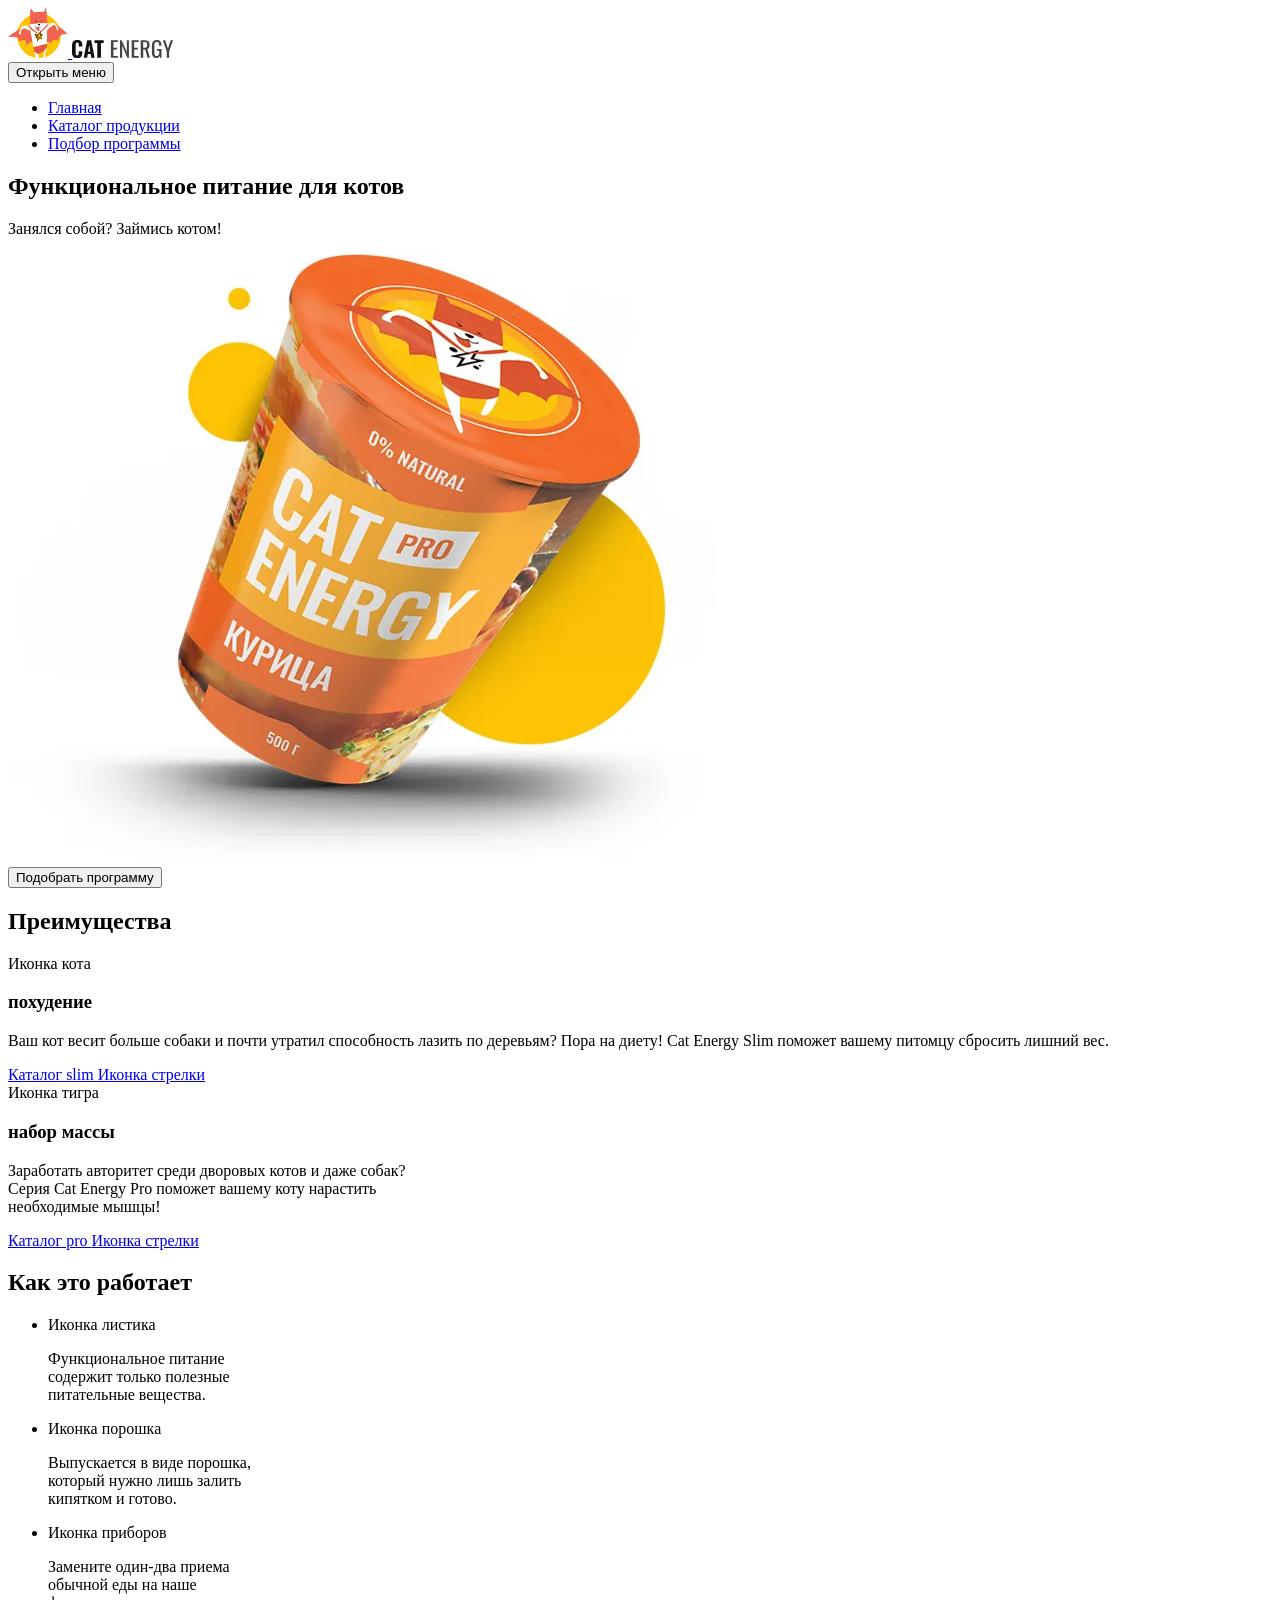
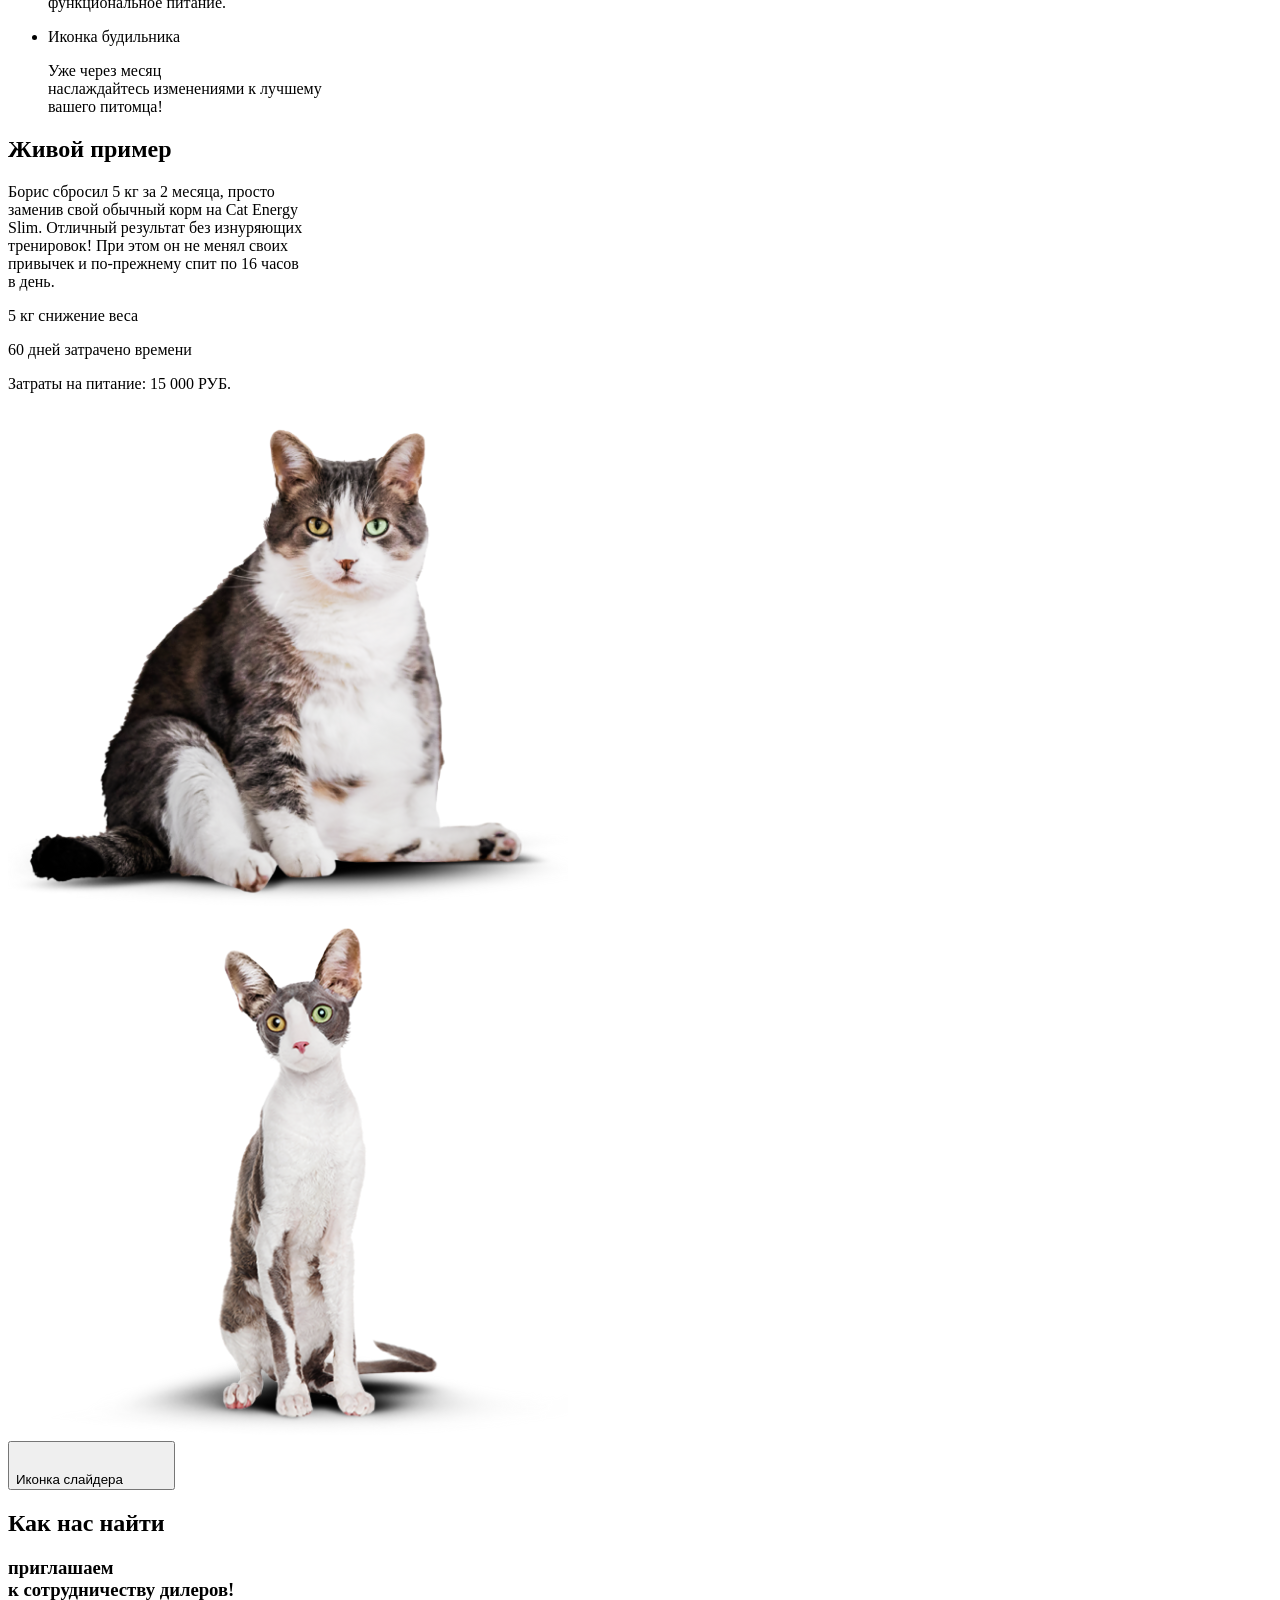
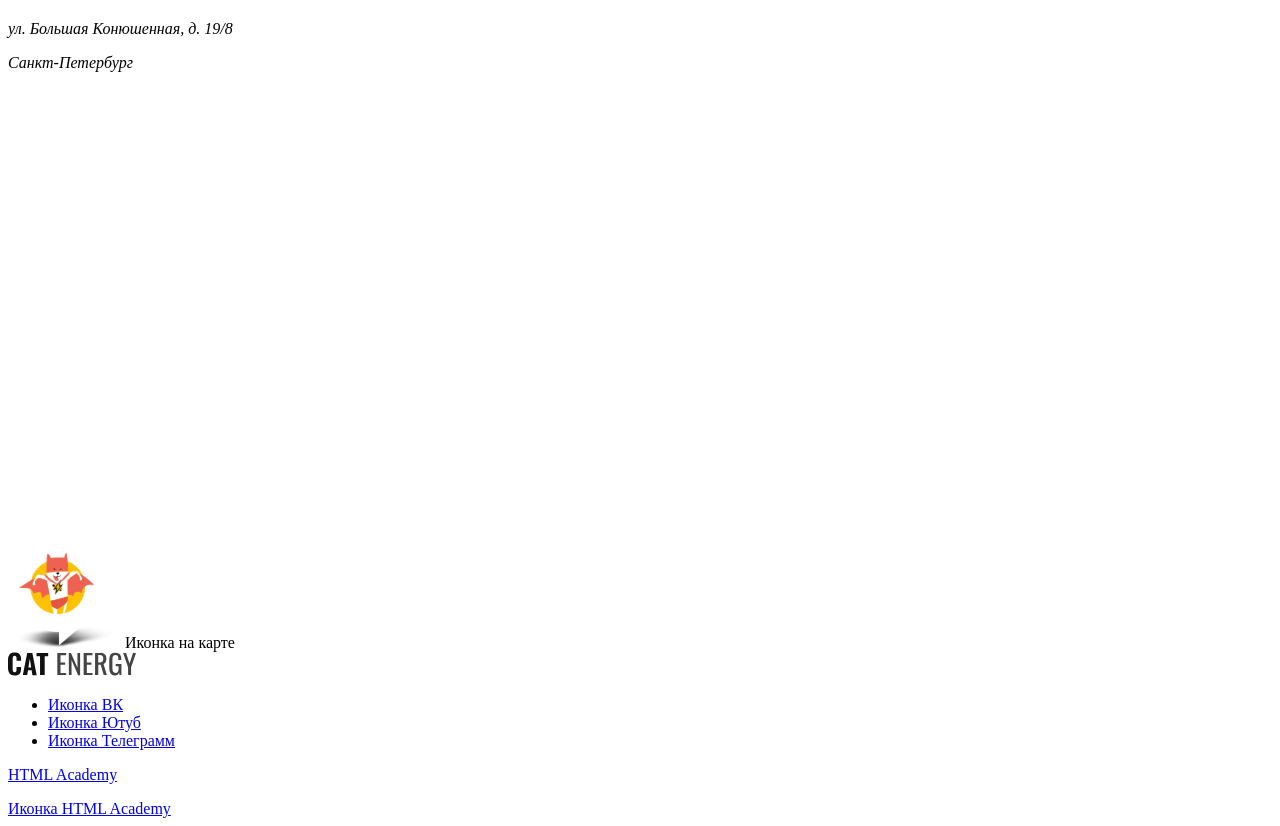
==== source/index.html @ b98da304 "Merge pull request #2 from sawkasilan/master" ====
<!DOCTYPE html>
<html class="page" lang="ru">

<head>
  <meta charset="UTF-8">
  <title>Cat Energy</title>
  <meta name="viewport" content="width=device-width,initial-scale=1">
  <link rel="preload" href="styles/styles.css" ass="style" crossorigin="anonymous">
  <link rel="preload" href="fonts/oswald/oswaldregular.woff2" ass="font" crossorigin="anonymous">
  <link rel="preload" href="fonts/lato/Lato-Regular.woff2" ass="font" crossorigin="anonymous">
  <link rel="icon" href="favicons/icon.svg" type="image/svg+xml">
  <link rel="apple-touch-icon" href="favicons/150.png">
  <link rel="icon" href="favicon.ico">
  <link rel="manifest" href="manifest.webmanifest">
  <link rel="stylesheet" href="styles/styles.css">
  <script src="scripts/index.js" defer></script>
</head>

<body class="page__body">
  <header class="main-header main-header--nojs">
    <div class="main-header__logo-wrapper">
      <a class="main-header__logo" href="index.html">
        <picture>
          <source width="70" height="59" media="(min-width: 1440px)" type="image/svg+xml" srcset="images/header/logo-desktop.svg">
          <source width="60" height="50" media="(min-width: 768px)" type="image/svg+xml" srcset="images/header/logo-tablet.svg">
          <img src="images/header/logo-mobile@2x.svg" width="33" height="38" alt="Логотип сайта">
        </picture>
      </a>
      <a class="main-header__logo-text" href="index.html">
        <img src="images/header/logo-text@2x.svg" width="101" height="18" alt="Логотип сайта">
      </a>
    </div>
    <nav class="nav nav--close nav--nojs nav__background-desktop">
      <button class="nav__toggle" type="button">
        <span class="visually-hidden">Открыть меню</span>
      </button>
      <ul class="nav__list site-list">
        <li class="site-list__item site-list__item--current"><a class="site-list__link" href="index.html">Главная</a></li>
        <li class="site-list__item"><a class="site-list__link" href="catalog.html">Каталог продукции</a></li>
        <li class="site-list__item"><a class="site-list__link" href="#">Подбор программы</a></li>
      </ul>
    </nav>
  </header>
  <main class="main-container">
    <section class="hero">
      <div class="hero__container">
        <h1 class="hero__title">Функциональное питание для котов</h1>
        <p class="hero__text">
          Занялся собой? Займись котом!
        </p>
        <picture>
          <source type="image/webp" media="(min-width: 1440px)" srcset="images/promo/promo-can-desktop@2x@1x.webp, images/promo/promo-can-desktop@2x@2x.webp 2x" width="552" height="499">
          <source type="image/webp" media="(min-width: 768px)" srcset="images/promo/promo-can-tablet@2x@1x.webp, images/promo/promo-can-tablet@2x@2x.webp 2x" width="709" height="609">
          <source type="image/webp" srcset="images/promo/promo-can-mobile@2x@1x.webp, images/promo/promo-can-mobile@2x@2x.webp 2x" width="280" height="270">
          <source width="552" height="499" media="(min-width: 1440px)" type="image/png" srcset="images/promo/promo-can-desktop@2x@1x.png 1x, images/promo/promo-can-desktop@2x@2x.png 2x">
          <source width="709" height="609" media="(min-width: 768px)" type="image/png" srcset="images/promo/promo-can-tablet@2x@1x.png 1x, images/promo/promo-can-tablet@2x@2x.png 2x">
          <img class="hero__image" width="280" height="270" src="images/promo/promo-can-mobile@2x@1x.png" srcset="images/promo/promo-can-mobile@2x@2x.png 2x" alt="Упаковка питания Cat Energy">
        </picture>
      </div>
      <button class="hero__program-button button" type="button">Подобрать программу</button>
    </section>
    <section class="advantages">
      <h2 class="visually-hidden">Преимущества</h2>
      <arcticle class="advantages__info">
        <div class="advantages__wrapper">
          <div class="advantages__icon-cat">
            <span class="visually-hidden">Иконка кота</span>
          </div>
          <h3 class="advantages__title">похудение</h3>
          <p class="advantages__text index-text">Ваш кот весит больше собаки и почти утратил способность
            лазить по деревьям? Пора на диету! Cat Energy Slim поможет
            вашему питомцу сбросить лишний вес.</p>
        </div>
        <div class="advantages__link-wrapper">
          <a class="advantages__link-text" href="#">
            Каталог slim
          </a>
          <a class="advantages__link-icon" href="#">
            <span class="visually-hidden">Иконка стрелки</span>
          </a>
        </div>
      </arcticle>
      <arcticle class="advantages__info">
        <div class="advantages__wrapper">
          <div class="advantages__icon-tiger">
            <span class="visually-hidden">Иконка тигра</span>
          </div>
          <h3 class="advantages__title">набор массы</h3>
          <p class="advantages__text index-text">Заработать авторитет среди дворовых котов и даже собак? <br>
            Серия Cat Energy Pro поможет вашему коту нарастить <br>
            необходимые мышцы!</p>
        </div>
        <div class="advantages__link-wrapper">
          <a class="advantages__link-text" href="#">
            Каталог pro
          </a>
          <a class="advantages__link-icon" href="#">
            <span class="visually-hidden">Иконка стрелки</span>
          </a>
        </div>
      </arcticle>
    </section>
    <section class="functions">
      <h2 class="functions__title">Как это работает</h2>
      <ul class="functions__list">
        <li class="functions__item">
          <div class="functions__icon functions__icon--leaf">
            <span class="visually-hidden">Иконка листика</span>
          </div>
          <p class="functions__desc index-text">Функциональное питание <br>
            содержит только полезные <br>
            питательные вещества.</p>
        </li>
        <li class="functions__item">
          <div class="functions__icon functions__icon--powder">
            <span class="visually-hidden">Иконка порошка</span>
          </div>
          <p class="functions__desc index-text">Выпускается в виде порошка, <br>
            который нужно лишь залить <br>
            кипятком и готово.</p>
        </li>
        <li class="functions__item">
          <div class="functions__icon functions__icon--eat">
            <span class="visually-hidden">Иконка приборов</span>
          </div>
          <p class="functions__desc index-text">Замените один-два приема <br>
            обычной еды на наше <br>
            функциональное питание.</p>
        </li>
        <li class="functions__item">
          <div class="functions__icon functions__icon--alarm">
            <span class="visually-hidden">Иконка будильника</span>
          </div>
          <p class="functions__desc index-text">Уже через месяц <br> наслаждайтесь изменениями к лучшему <br class="br__tablet"> вашего питомца!</p>
        </li>
      </ul>
    </section>
    <section class="example">
      <h2 class="example__title">Живой пример</h2>
      <div class="example__background-desktop">
        <p class="example__text index-text">Борис сбросил 5 кг за 2 месяца, просто <br>
          заменив свой обычный корм на Cat Energy <br>
          Slim. Отличный результат без изнуряющих <br>
          тренировок! При этом он не менял своих <br>
          привычек и по-прежнему спит по 16 часов <br>
          в день.
        </p>
        <div class="example__text-tablet-wrapper">
          <div class="example__results-wrapper">
            <p class="exapmle__results-text">
              <span class="example__results-number">5 кг</span>
              <span class="example__results-explanaction">снижение веса</span>
            </p>
            <p class="exapmle__results-text">
              <span class="example__results-number">60 дней</span>
              <span class="example__results-explanaction">затрачено времени</span>
            </p>
          </div>
          <p class="example__price">
            <span>Затраты на питание:</span>
            <span>15 000 РУБ.</span>
          </p>
        </div>
        <div class="example__slider slider">
          <div class="slider__wrapper slider__wrapper-before">
            <picture>
              <source width="560" height="512" media="(min-width: 768px)" type="image/png" srcset="images/example/cat-thick-tablet@2x@1x.png 1x, images/example/cat-thick-tablet@2x@2x.png 2x">
              <img class="slider__image" width="280" height="256" src="images/example/cat-thick-mobile@2x@1x.png" srcset="images/example/cat-thick-mobile@2x@2x.png 2x" alt="Фото полного кота">
            </picture>
          </div>
          <div class="slider__wrapper slider__wrapper-after">
            <picture>
              <source width="560" height="512" media="(min-width: 768px)" type="image/png" srcset="images/example/cat-thin-tablet@2x@1x.png 1x, images/example/cat-thin-tablet@2x@2x.png 2x">
              <img class="slider__image" width="280" height="256" src="images/example/cat-thin-mobile@2x@1x.png" srcset="images/example/cat-thin-mobile@2x@2x.png 2x" alt="Фото худого кота">
            </picture>
          </div>
          <button class="slider__button" type="button">
            <span class="visually-hidden">Иконка слайдера</span>
            <svg class="slider__icon" width="40" height="40" aria-hidden="true" focusable="false">
              <use href="icons/stack.svg#thumb"></use>
            </svg>
          </button>
        </div>
      </div>
    </section>
    <section class="address">
      <h2 class="visually-hidden">Как нас найти</h2>
      <div class="address__container">
        <h3 class="address__title">приглашаем <br> к сотрудничеству
          дилеров!</h3>
        <address class="address__text">
          <p class="address__street">ул. Большая
            Конюшенная, д. 19/8</p>
          <p class="address__city">Санкт-Петербург</p>
        </address>
      </div>
      <div class="address__map-nojs"></div>
      <iframe class="address__map" src="https://www.google.com/maps/embed?pb=!1m18!1m12!1m3!1d1998.603625719817!2d30.32047247732077!3d59.938719162093584!2m3!1f0!2f0!3f0!3m2!1i1024!2i768!4f13.1!3m3!1m2!1s0x4696310fca145cc1%3A0x42b32648d8238007!2z0JHQvtC70YzRiNCw0Y8g0JrQvtC90Y7RiNC10L3QvdCw0Y8g0YPQuy4sIDE5LzgsINCh0LDQvdC60YIt0J_QtdGC0LXRgNCx0YPRgNCzLCAxOTExODY!5e0!3m2!1sru!2sru!4v1713003276122!5m2!1sru!2sru" width="600" height="450" style="border:0;" allowfullscreen="" loading="lazy" referrerpolicy="no-referrer-when-downgrade"></iframe>
      <div class="address__image">
        <picture>
          <source width="113" height="106" media="(min-width: 768px)" type="image/png" srcset="images/map/map-marker-tablet.png@1x.png 1x, images/map/map-marker-mobile.png@2x.png 2x">
          <img class="address__map-marker" width="57" height="53" src="images/map/map-marker-mobile.png@1x.png" srcset="images/map/map-marker-mobile.png@2x.png 2x" alt="Маркер на карте">
        </picture>
        <span class="visually-hidden">Иконка на карте</span>
      </div>
    </section>
    <footer class="footer">
      <a class="footer__logo" href="index.html">
        <img src="images/header/logo-text@2x.svg" width="128" height="24" alt="Логотип сайта">
      </a>
      <ul class="footer__social-list">
        <li class="footer__social-item">
          <a class="footer__social-link footer__social-link--vk" href="#">
            <span class="visually-hidden">Иконка ВК</span>
          </a>
        </li>
        <li class="footer__social-item">
          <a class="footer__social-link footer__social-link--youtube" href="#">
            <span class="visually-hidden">Иконка Ютуб</span>
          </a>
        </li>
        <li class="footer__social-item">
          <a class="footer__social-link footer__social-link--telegram" href="#">
            <span class="visually-hidden">Иконка Телеграмм</span>
          </a>
        </li>
      </ul>
      <div class="footer__logo-htmlacademy">
        <a class="footer__logo-text-link" href="https://htmlacademy.ru/intensive/adaptive">
          <p class="footer__logo-text">HTML Academy</p>
        </a>
        <a class="footer__logo-icon-link" href="https://htmlacademy.ru/intensive/adaptive">
          <span class="visually-hidden">Иконка HTML Academy</span>
        </a>
      </div>
    </footer>
  </main>

</body>

</html>
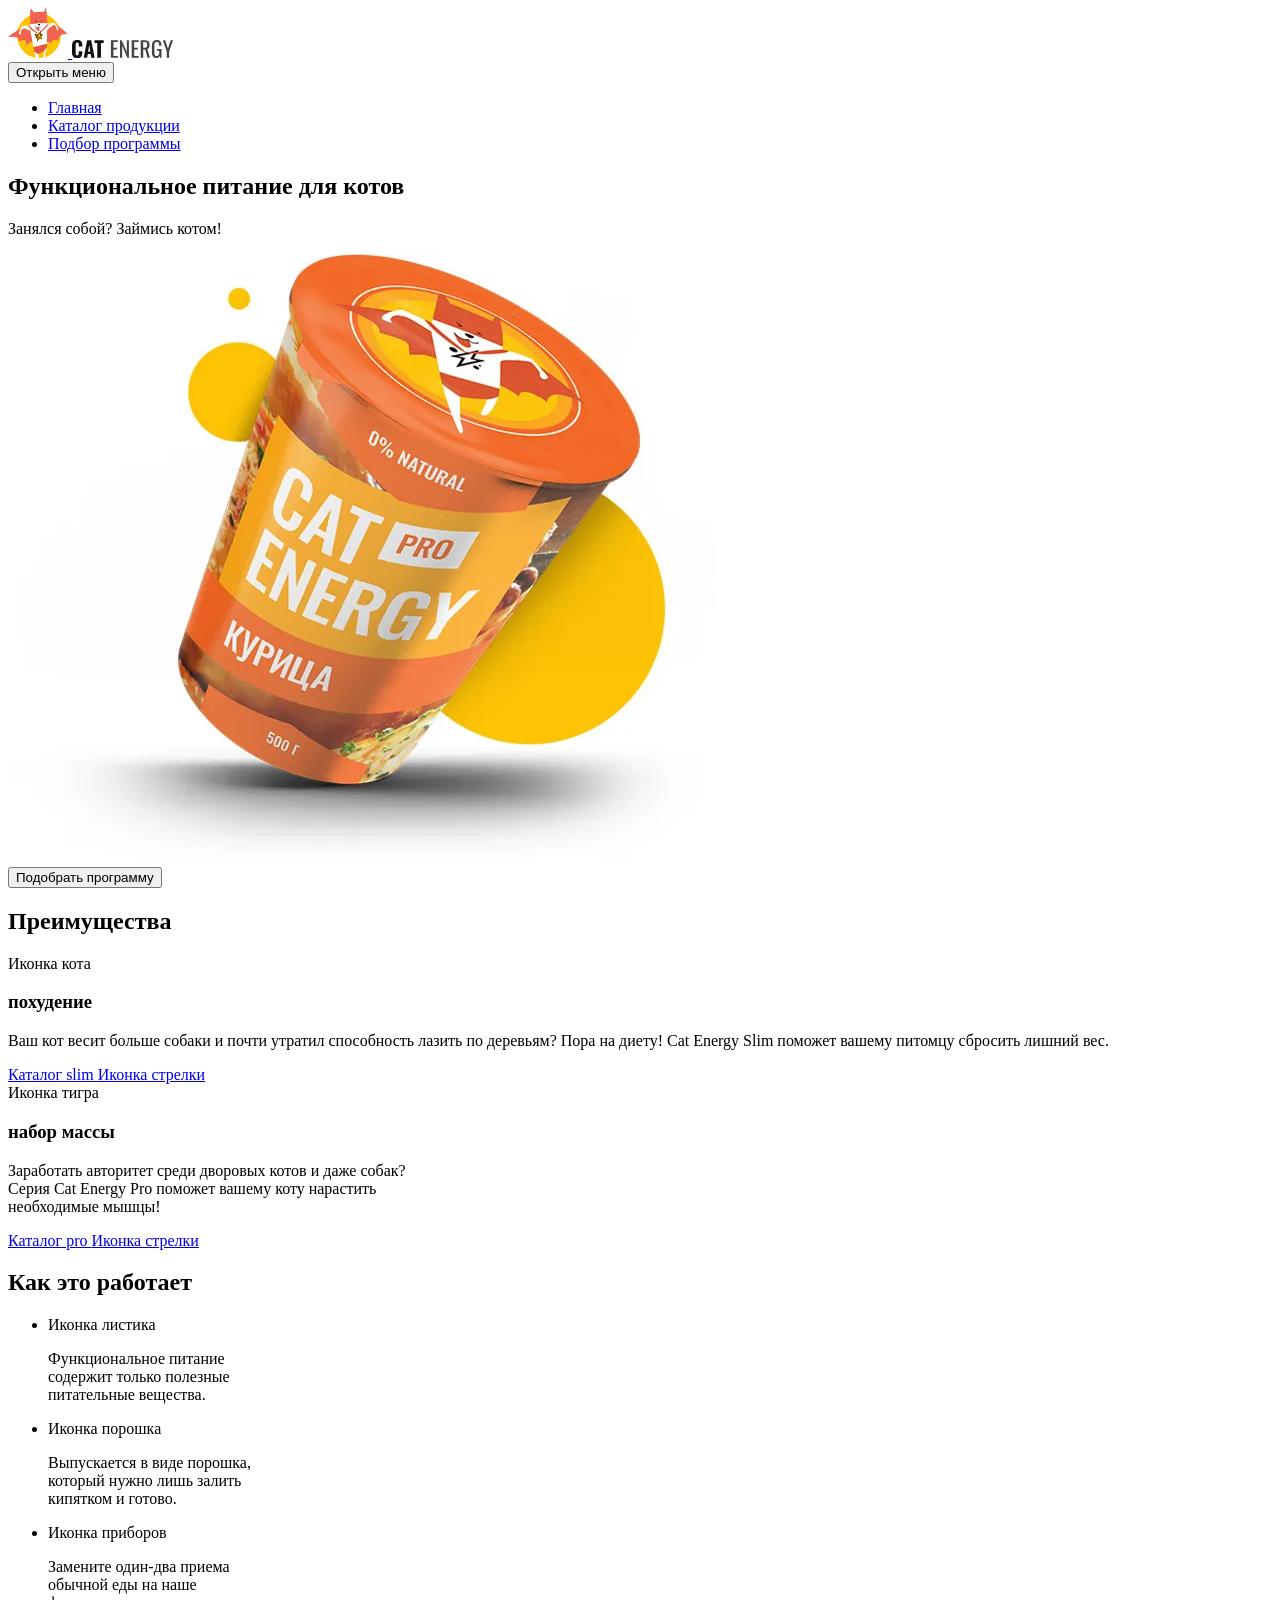
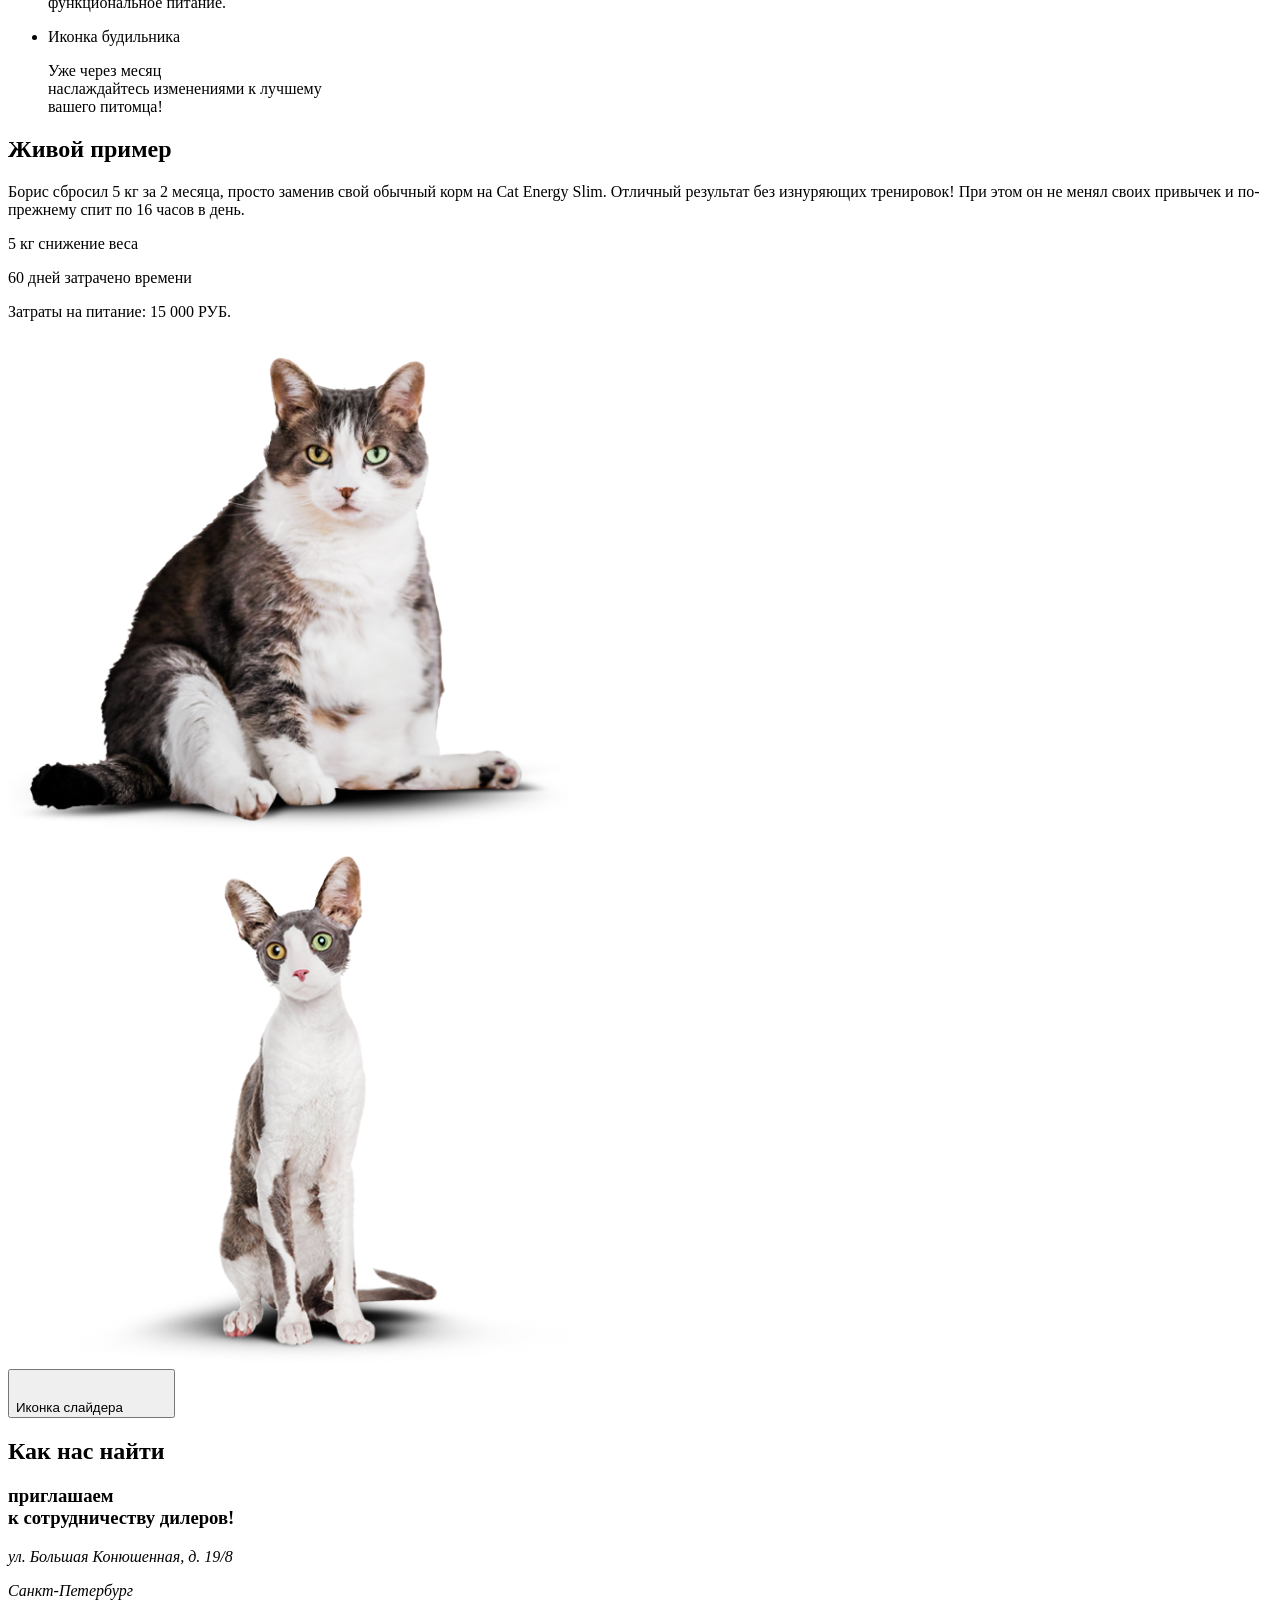
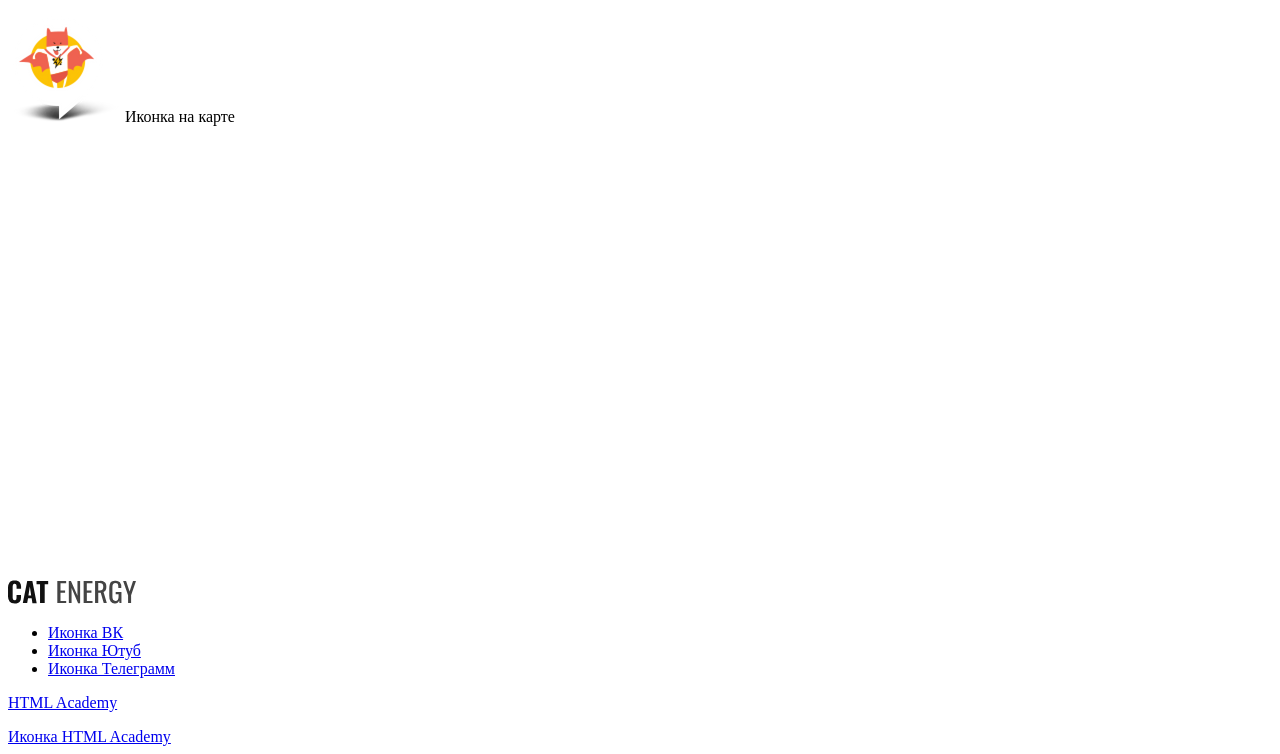
==== commit cc48f414: "Merge pull request #3 from sawkasilan/master" ====
--- a/source/index.html
+++ b/source/index.html
@@ -17,7 +17,7 @@
 </head>
 
 <body class="page__body">
-  <header class="main-header main-header--nojs">
+  <header class="main-header main-header--nojs" data-test="header">
     <div class="main-header__logo-wrapper">
       <a class="main-header__logo" href="index.html">
         <picture>
@@ -30,7 +30,7 @@
         <img src="images/header/logo-text@2x.svg" width="101" height="18" alt="Логотип сайта">
       </a>
     </div>
-    <nav class="nav nav--close nav--nojs nav__background-desktop">
+    <nav class="nav nav--close nav--nojs nav--background-desktop">
       <button class="nav__toggle" type="button">
         <span class="visually-hidden">Открыть меню</span>
       </button>
@@ -42,24 +42,26 @@
     </nav>
   </header>
   <main class="main-container">
-    <section class="hero">
-      <div class="hero__container">
-        <h1 class="hero__title">Функциональное питание для котов</h1>
-        <p class="hero__text">
-          Занялся собой? Займись котом!
-        </p>
-        <picture>
-          <source type="image/webp" media="(min-width: 1440px)" srcset="images/promo/promo-can-desktop@2x@1x.webp, images/promo/promo-can-desktop@2x@2x.webp 2x" width="552" height="499">
-          <source type="image/webp" media="(min-width: 768px)" srcset="images/promo/promo-can-tablet@2x@1x.webp, images/promo/promo-can-tablet@2x@2x.webp 2x" width="709" height="609">
-          <source type="image/webp" srcset="images/promo/promo-can-mobile@2x@1x.webp, images/promo/promo-can-mobile@2x@2x.webp 2x" width="280" height="270">
-          <source width="552" height="499" media="(min-width: 1440px)" type="image/png" srcset="images/promo/promo-can-desktop@2x@1x.png 1x, images/promo/promo-can-desktop@2x@2x.png 2x">
-          <source width="709" height="609" media="(min-width: 768px)" type="image/png" srcset="images/promo/promo-can-tablet@2x@1x.png 1x, images/promo/promo-can-tablet@2x@2x.png 2x">
-          <img class="hero__image" width="280" height="270" src="images/promo/promo-can-mobile@2x@1x.png" srcset="images/promo/promo-can-mobile@2x@2x.png 2x" alt="Упаковка питания Cat Energy">
-        </picture>
-      </div>
-      <button class="hero__program-button button" type="button">Подобрать программу</button>
-    </section>
-    <section class="advantages">
+    <div class="container-fix">
+      <section class="hero" data-test="hero">
+        <div class="hero__container">
+          <h1 class="hero__title">Функциональное питание для котов</h1>
+          <p class="hero__text">
+            Занялся собой? Займись котом!
+          </p>
+          <picture>
+            <source type="image/webp" media="(min-width: 1440px)" srcset="images/promo/promo-can-desktop@2x@1x.webp, images/promo/promo-can-desktop@2x@2x.webp 2x" width="552" height="499">
+            <source type="image/webp" media="(min-width: 768px)" srcset="images/promo/promo-can-tablet@2x@1x.webp, images/promo/promo-can-tablet@2x@2x.webp 2x" width="709" height="609">
+            <source type="image/webp" srcset="images/promo/promo-can-mobile@2x@1x.webp, images/promo/promo-can-mobile@2x@2x.webp 2x" width="280" height="270">
+            <source width="552" height="499" media="(min-width: 1440px)" type="image/png" srcset="images/promo/promo-can-desktop@2x@1x.png 1x, images/promo/promo-can-desktop@2x@2x.png 2x">
+            <source width="709" height="609" media="(min-width: 768px)" type="image/png" srcset="images/promo/promo-can-tablet@2x@1x.png 1x, images/promo/promo-can-tablet@2x@2x.png 2x">
+            <img class="hero__image" width="280" height="270" src="images/promo/promo-can-mobile@2x@1x.png" srcset="images/promo/promo-can-mobile@2x@2x.png 2x" alt="Упаковка питания Cat Energy">
+          </picture>
+        </div>
+        <button class="hero__program-button button" type="button">Подобрать программу</button>
+      </section>
+    </div>
+    <section class="advantages" data-test="programs">
       <h2 class="visually-hidden">Преимущества</h2>
       <arcticle class="advantages__info">
         <div class="advantages__wrapper">
@@ -100,58 +102,60 @@
         </div>
       </arcticle>
     </section>
-    <section class="functions">
-      <h2 class="functions__title">Как это работает</h2>
-      <ul class="functions__list">
-        <li class="functions__item">
-          <div class="functions__icon functions__icon--leaf">
-            <span class="visually-hidden">Иконка листика</span>
-          </div>
-          <p class="functions__desc index-text">Функциональное питание <br>
-            содержит только полезные <br>
-            питательные вещества.</p>
-        </li>
-        <li class="functions__item">
-          <div class="functions__icon functions__icon--powder">
-            <span class="visually-hidden">Иконка порошка</span>
-          </div>
-          <p class="functions__desc index-text">Выпускается в виде порошка, <br>
-            который нужно лишь залить <br>
-            кипятком и готово.</p>
-        </li>
-        <li class="functions__item">
-          <div class="functions__icon functions__icon--eat">
-            <span class="visually-hidden">Иконка приборов</span>
-          </div>
-          <p class="functions__desc index-text">Замените один-два приема <br>
-            обычной еды на наше <br>
-            функциональное питание.</p>
-        </li>
-        <li class="functions__item">
-          <div class="functions__icon functions__icon--alarm">
-            <span class="visually-hidden">Иконка будильника</span>
-          </div>
-          <p class="functions__desc index-text">Уже через месяц <br> наслаждайтесь изменениями к лучшему <br class="br__tablet"> вашего питомца!</p>
-        </li>
-      </ul>
-    </section>
-    <section class="example">
-      <h2 class="example__title">Живой пример</h2>
-      <div class="example__background-desktop">
-        <p class="example__text index-text">Борис сбросил 5 кг за 2 месяца, просто <br>
-          заменив свой обычный корм на Cat Energy <br>
-          Slim. Отличный результат без изнуряющих <br>
-          тренировок! При этом он не менял своих <br>
-          привычек и по-прежнему спит по 16 часов <br>
+    <div class="container-fix">
+      <section class="functions" data-test="features">
+        <h2 class="functions__title">Как это работает</h2>
+        <ul class="functions__list">
+          <li class="functions__item">
+            <div class="functions__icon functions__icon--leaf">
+              <span class="visually-hidden">Иконка листика</span>
+            </div>
+            <p class="functions__desc index-text">Функциональное питание <br>
+              содержит только полезные <br>
+              питательные вещества.</p>
+          </li>
+          <li class="functions__item">
+            <div class="functions__icon functions__icon--powder">
+              <span class="visually-hidden">Иконка порошка</span>
+            </div>
+            <p class="functions__desc index-text">Выпускается в виде порошка, <br>
+              который нужно лишь залить <br>
+              кипятком и готово.</p>
+          </li>
+          <li class="functions__item">
+            <div class="functions__icon functions__icon--eat">
+              <span class="visually-hidden">Иконка приборов</span>
+            </div>
+            <p class="functions__desc index-text">Замените один-два приема <br>
+              обычной еды на наше <br>
+              функциональное питание.</p>
+          </li>
+          <li class="functions__item">
+            <div class="functions__icon functions__icon--alarm">
+              <span class="visually-hidden">Иконка будильника</span>
+            </div>
+            <p class="functions__desc index-text">Уже через месяц <br> наслаждайтесь изменениями к лучшему <br class="functions__br"> вашего питомца!</p>
+          </li>
+        </ul>
+      </section>
+    </div>
+    <section class="example" data-test="proof">
+      <div class="container-fix">
+        <h2 class="example__title">Живой пример</h2>
+        <p class="example__text index-text">Борис сбросил 5 кг за 2 месяца, просто
+          заменив свой обычный корм на Cat Energy
+          Slim. Отличный результат без изнуряющих
+          тренировок! При этом он не менял своих
+          привычек и по-прежнему спит по 16 часов
           в день.
         </p>
         <div class="example__text-tablet-wrapper">
           <div class="example__results-wrapper">
-            <p class="exapmle__results-text">
+            <p class="example__results-text">
               <span class="example__results-number">5 кг</span>
               <span class="example__results-explanaction">снижение веса</span>
             </p>
-            <p class="exapmle__results-text">
+            <p class="example__results-text">
               <span class="example__results-number">60 дней</span>
               <span class="example__results-explanaction">затрачено времени</span>
             </p>
@@ -161,6 +165,7 @@
             <span>15 000 РУБ.</span>
           </p>
         </div>
+
         <div class="example__slider slider">
           <div class="slider__wrapper slider__wrapper-before">
             <picture>
@@ -174,6 +179,7 @@
               <img class="slider__image" width="280" height="256" src="images/example/cat-thin-mobile@2x@1x.png" srcset="images/example/cat-thin-mobile@2x@2x.png 2x" alt="Фото худого кота">
             </picture>
           </div>
+
           <button class="slider__button" type="button">
             <span class="visually-hidden">Иконка слайдера</span>
             <svg class="slider__icon" width="40" height="40" aria-hidden="true" focusable="false">
@@ -182,29 +188,36 @@
           </button>
         </div>
       </div>
+      <div class="example__background-desktop"></div>
     </section>
-    <section class="address">
-      <h2 class="visually-hidden">Как нас найти</h2>
-      <div class="address__container">
-        <h3 class="address__title">приглашаем <br> к сотрудничеству
-          дилеров!</h3>
-        <address class="address__text">
-          <p class="address__street">ул. Большая
-            Конюшенная, д. 19/8</p>
-          <p class="address__city">Санкт-Петербург</p>
-        </address>
-      </div>
-      <div class="address__map-nojs"></div>
-      <iframe class="address__map" src="https://www.google.com/maps/embed?pb=!1m18!1m12!1m3!1d1998.603625719817!2d30.32047247732077!3d59.938719162093584!2m3!1f0!2f0!3f0!3m2!1i1024!2i768!4f13.1!3m3!1m2!1s0x4696310fca145cc1%3A0x42b32648d8238007!2z0JHQvtC70YzRiNCw0Y8g0JrQvtC90Y7RiNC10L3QvdCw0Y8g0YPQuy4sIDE5LzgsINCh0LDQvdC60YIt0J_QtdGC0LXRgNCx0YPRgNCzLCAxOTExODY!5e0!3m2!1sru!2sru!4v1713003276122!5m2!1sru!2sru" width="600" height="450" style="border:0;" allowfullscreen="" loading="lazy" referrerpolicy="no-referrer-when-downgrade"></iframe>
-      <div class="address__image">
-        <picture>
-          <source width="113" height="106" media="(min-width: 768px)" type="image/png" srcset="images/map/map-marker-tablet.png@1x.png 1x, images/map/map-marker-mobile.png@2x.png 2x">
-          <img class="address__map-marker" width="57" height="53" src="images/map/map-marker-mobile.png@1x.png" srcset="images/map/map-marker-mobile.png@2x.png 2x" alt="Маркер на карте">
-        </picture>
-        <span class="visually-hidden">Иконка на карте</span>
+
+    <section class="address" data-test="contacts">
+      <div class="container-fix">
+        <h2 class="visually-hidden">Как нас найти</h2>
+        <div class="address__container">
+          <h3 class="address__title">приглашаем <br> к сотрудничеству
+            дилеров!</h3>
+          <address class="address__text">
+            <p class="address__street">ул. Большая
+              Конюшенная, д. 19/8</p>
+            <p class="address__city">Санкт-Петербург</p>
+          </address>
+        </div>
+        <div class="address__image">
+          <picture>
+            <source width="113" height="106" media="(min-width: 768px)" type="image/png" srcset="images/map/map-marker-tablet.png@1x.png 1x, images/map/map-marker-mobile.png@2x.png 2x">
+            <img class="address__map-marker" width="57" height="53" src="images/map/map-marker-mobile.png@1x.png" srcset="images/map/map-marker-mobile.png@2x.png 2x" alt="Маркер на карте">
+          </picture>
+          <span class="visually-hidden">Иконка на карте</span>
+        </div>
+      </div>
+      <div class="address__map-container container-breakpoint address__map-nojs">
+        <iframe class="address__map" src="https://www.google.com/maps/embed?pb=!1m18!1m12!1m3!1d1998.603625719817!2d30.32047247732077!3d59.938719162093584!2m3!1f0!2f0!3f0!3m2!1i1024!2i768!4f13.1!3m3!1m2!1s0x4696310fca145cc1%3A0x42b32648d8238007!2z0JHQvtC70YzRiNCw0Y8g0JrQvtC90Y7RiNC10L3QvdCw0Y8g0YPQuy4sIDE5LzgsINCh0LDQvdC60YIt0J_QtdGC0LXRgNCx0YPRgNCzLCAxOTExODY!5e0!3m2!1sru!2sru!4v1713003276122!5m2!1sru!2sru" width="600" height="450" style="border:0;" allowfullscreen="" loading="lazy" referrerpolicy="no-referrer-when-downgrade"></iframe>
       </div>
     </section>
-    <footer class="footer">
+  </main>
+  <div class="container-breakpoint">
+    <footer class="footer container-fix" data-test="footer">
       <a class="footer__logo" href="index.html">
         <img src="images/header/logo-text@2x.svg" width="128" height="24" alt="Логотип сайта">
       </a>
@@ -234,8 +247,7 @@
         </a>
       </div>
     </footer>
-  </main>
-
+  </div>
 </body>
 
 </html>
